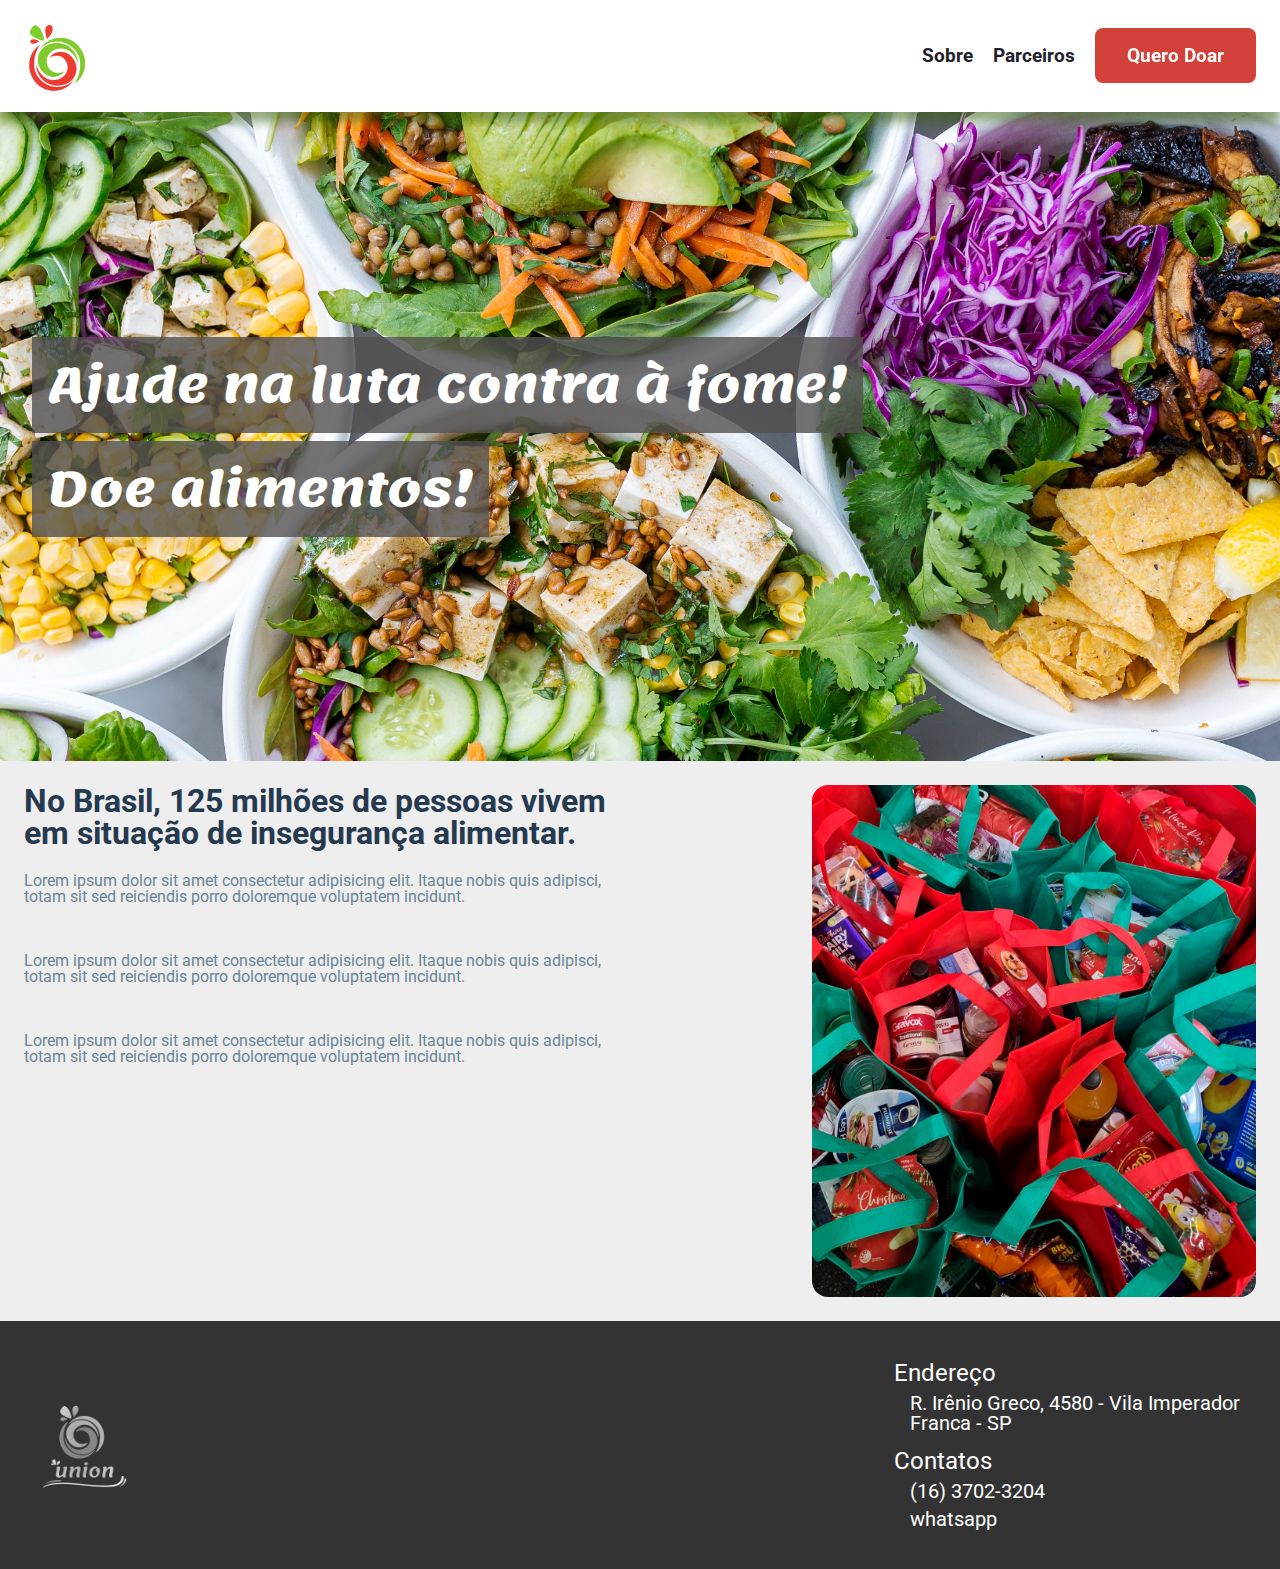
==== index.html @ 631c843e "cria repositório" ====
<!DOCTYPE html>
<html lang="pt_BR">
  <head>
    <meta charset="UTF-8" />
    <meta http-equiv="X-UA-Compatible" content="IE=edge" />
    <meta name="viewport" content="width=device-width, initial-scale=1.0" />

    <link rel="stylesheet" href="./css/reset.css">
    <link rel="stylesheet" href="./css/body.css">
    <link rel="stylesheet" href="./css/header.css">
    <link rel="stylesheet" href="./css/home.css">
    <link rel="stylesheet" href="./css/footer.css">


    <title>Home</title>
  </head>
  <body>
    <header>
      <img src="./img/logo/2.png" class="logo" alt=""/>
      <nav>
        <a href="">Sobre</a>
        <a href="">Parceiros</a>
        <a href="./html/formulario.html" class="buttonDoacao">Quero Doar</a>
      </nav>
    </header>
    <main>
        <section class="topoHome">
            <h2> <mark>Ajude na luta contra à fome!</mark></h2>
            <h2><mark>Doe alimentos!</mark></h2>
        </section>
        <section class="infoFomeBrasil">

            <div class="esquerda">

            
            <h3>No Brasil, 125 milhões de pessoas vivem em situação de insegurança alimentar.</h3>

            <p>Lorem ipsum dolor sit amet consectetur adipisicing elit. Itaque nobis quis adipisci, totam sit sed reiciendis porro doloremque voluptatem incidunt.</p>
        
            <p>Lorem ipsum dolor sit amet consectetur adipisicing elit. Itaque nobis quis adipisci, totam sit sed reiciendis porro doloremque voluptatem incidunt.</p>

            <p>Lorem ipsum dolor sit amet consectetur adipisicing elit. Itaque nobis quis adipisci, totam sit sed reiciendis porro doloremque voluptatem incidunt.</p>
        </div>
        <div class="direita">
            <img src="img/sacolas.jpg" alt="">
        </div>
        </section>
    </main>

    <footer>
        <img src="img/logo/1branco.png" alt="">

        <div class="direita">
            <ul>
                <h4>Endereço</h4>
                <li>R. Irênio Greco, 4580 - Vila Imperador<br> Franca - SP</li>
            </ul>
            <ul>
                <h4>Contatos</h4>
                <li>(16) 3702-3204</li>
                <li><a href="https://api.whatsapp.com/message/6AXYPZOGUAFRE1?autoload=1&app_absent=0">whatsapp</a></li>
            </ul>
        </div>
    </footer>
  </body>
</html>
---- css/body.css ----
body{
    font-family: 'Roboto', sans-serif;
}
---- css/header.css ----
header{
    background-color: #fff;
    display: flex;
    align-items: center;
    justify-content: space-between;
    padding: 1rem;
    box-shadow: 0px 10px 10px #3e63138a;
}
header .logo{
    width: 5rem;
}
header a{
    color: #20212B;
    text-decoration: none;
    margin:0rem .5rem ;
    font-size: 1.2rem;
    font-weight: bold;
}
header a:hover{
    color:#ef3a30;
}
header .buttonDoacao{
    background-color:#ef3a30;
    border: none;
    color: #fff;
    padding: 1rem 2rem;
    border-radius: .5rem;
    cursor: pointer;
    filter: grayscale(0.20);
}
header .buttonDoacao:hover{
    filter: grayscale(0.01);
    border: none;
    color: #fff;
    padding: 1rem 2rem;
    border-radius: .5rem;
    cursor: pointer;
}
---- css/home.css ----
.topoHome{
    background-image: url(../img/fundotopo.jpg);
    background-size:  cover;                      
    background-repeat:   no-repeat;
    background-position: center center;
    height: 65vh;
    display: flex;
    flex-direction: column;
    justify-content: center;
    padding: 2rem;
    z-index: -2;
    position:relative
}

/*/////////////////////////////////////////////////topo//////////////////////////////////////////*/
.topoHome h2{
    font-size: 3rem;
    font-weight: 700;
    color: #FFF;
    line-height: 3.5rem;
    margin: 1.5rem 0rem;
    font-family: 'Lemonada', cursive;
}
.topoHome h2 mark{
    color: #FFF;
    background-color: rgba(82, 80, 80, 0.801);
    padding: 0rem 1rem;
}
/*/////////////////////////////////////////////////infoFomeBrasil//////////////////////////////////////////*/
.infoFomeBrasil{
    display: flex;
    justify-content: space-between;
    padding: 1.5rem;
    background-color: #EEEEEE;
}
.infoFomeBrasil .esquerda{
    display: flex;
    flex-direction: column;
    max-width:50% ;
}
.infoFomeBrasil .esquerda h3{
    font-size: 2rem;
    color: #263A4F;
    font-weight: bold
}
.infoFomeBrasil .esquerda p{
    font-size: 1rem;
    color: #6A8695;
    margin: 1.5rem 0rem;
}
.infoFomeBrasil .direita{
    display: flex;
    width:40% ;
    justify-content: flex-end;
    align-items: center; 
}
.infoFomeBrasil .direita img{
    max-width:90%;
    border-radius: 1rem;
}
---- css/footer.css ----
footer{
    background-color: #333333;
    display: flex;
    align-items: center;
    justify-content: space-between;
    padding: 1.5rem;
}
footer h4{
    font-size: 1.5rem;
}
footer ul{
    color: #fff;
    margin: 1rem 1rem;
}
footer ul li{
    margin: .5rem .0rem .5rem 1rem;
    font-size: 1.25rem;
}
footer img{
    width: 7rem;
}
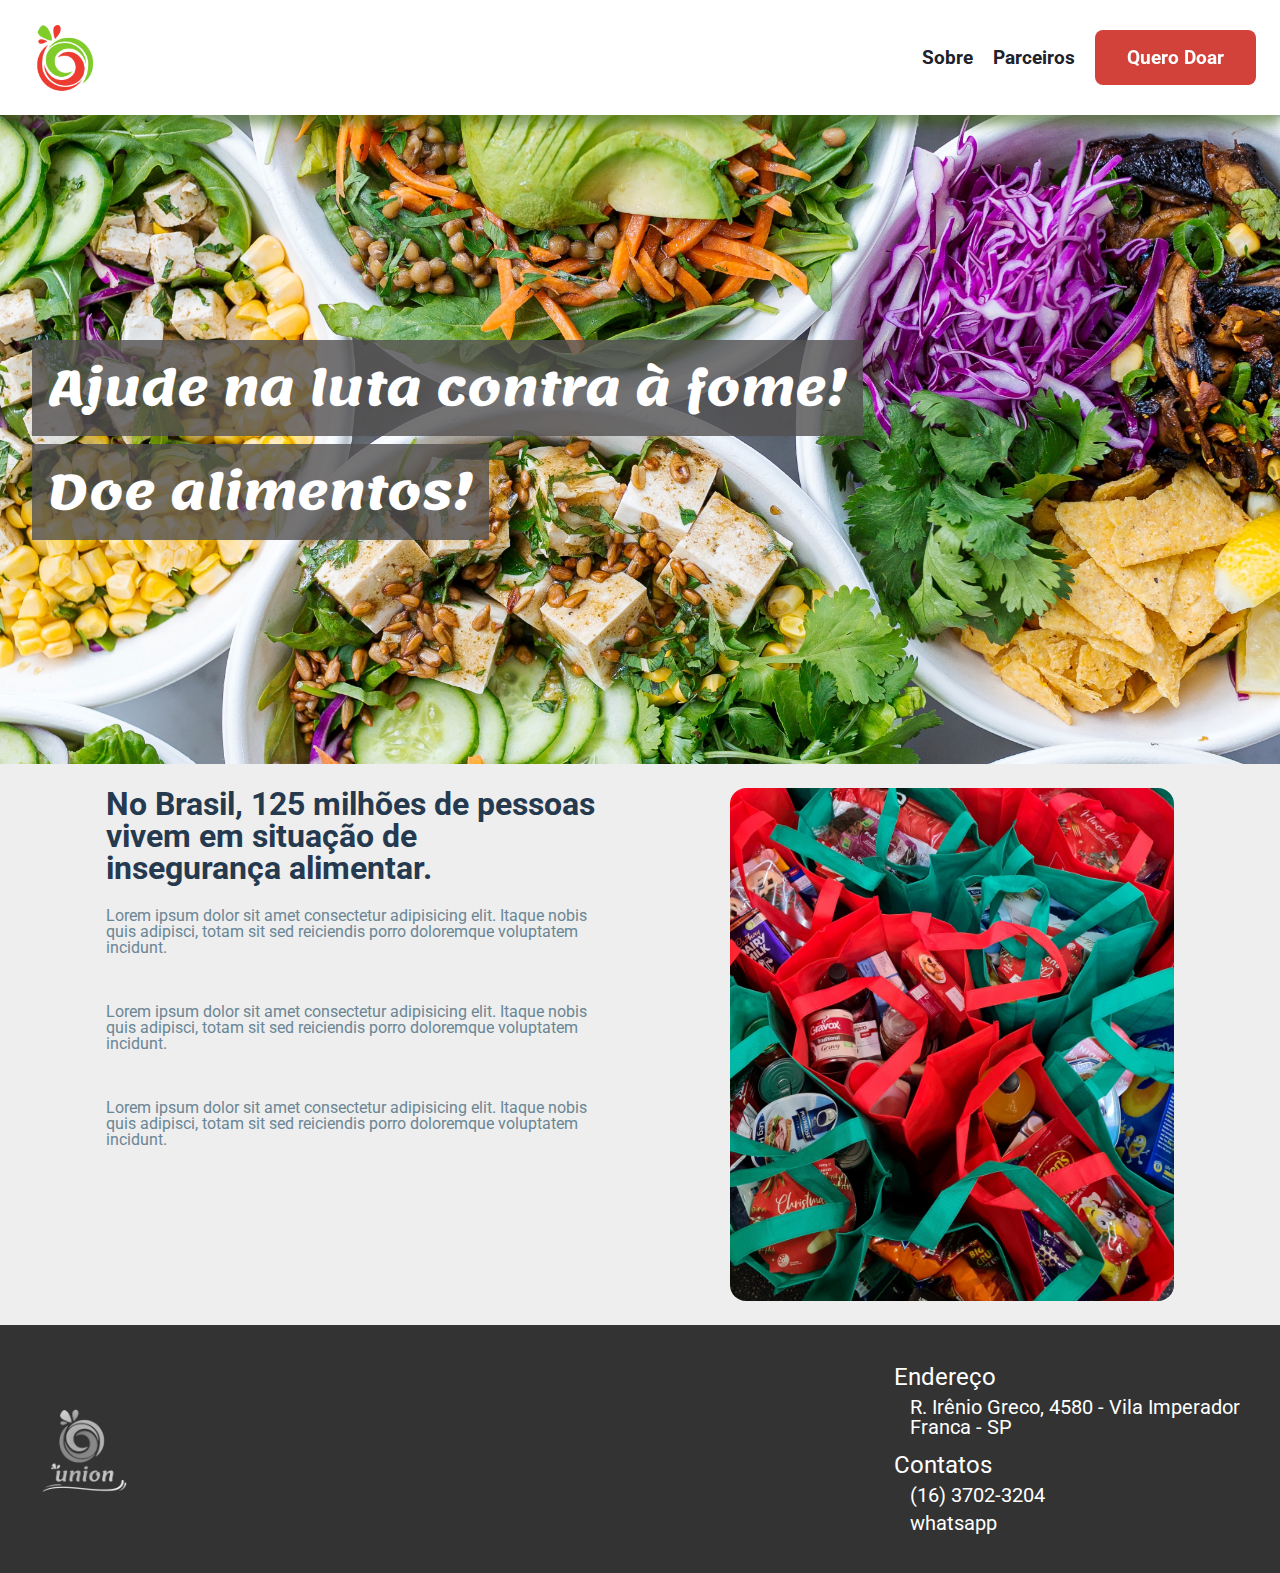
==== commit 0da00f77: "add sobre and parceiros pages" ====
--- a/index.html
+++ b/index.html
@@ -16,19 +16,19 @@
   </head>
   <body>
     <header>
-      <img src="./img/logo/2.png" class="logo" alt=""/>
-      <nav>
-        <a href="">Sobre</a>
-        <a href="">Parceiros</a>
-        <a href="./html/formulario.html" class="buttonDoacao">Quero Doar</a>
-      </nav>
-    </header>
+      <a href="./index.html"><img src="../img/logo/2.png" class="logo" alt="" /></a>  
+        <nav>
+          <a href="./html/sobre.html">Sobre</a>
+          <a href="./html/parceiros.html">Parceiros</a>
+          <a href="./html/formulario.html" class="buttonDoacao">Quero Doar</a>
+        </nav>
+      </header>
     <main>
         <section class="topoHome">
             <h2> <mark>Ajude na luta contra à fome!</mark></h2>
             <h2><mark>Doe alimentos!</mark></h2>
         </section>
-        <section class="infoFomeBrasil">
+        <section class="infoFomeBrasil sobre">
 
             <div class="esquerda">
 
--- a/css/body.css
+++ b/css/body.css
@@ -1,3 +1,35 @@
 body{
     font-family: 'Roboto', sans-serif;
+}
+
+.sobre{
+    display: flex;
+    justify-content: space-evenly;
+    padding: 1.5rem;
+    background-color: #EEEEEE;
+}
+.sobre .esquerda{
+    display: flex;
+    flex-direction: column;
+    max-width:40% ;
+}
+.sobre .esquerda h3{
+    font-size: 2rem;
+    color: #263A4F;
+    font-weight: bold
+}
+.sobre .esquerda p{
+    font-size: 1rem;
+    color: #6A8695;
+    margin: 1.5rem 0rem;
+}
+.sobre .direita{
+    display: flex;
+    width:40% ;
+    justify-content: flex-end;
+    align-items: center; 
+}
+.sobre .direita img{
+    max-width:90%;
+    border-radius: 1rem;
 }--- a/css/home.css
+++ b/css/home.css
@@ -9,7 +9,8 @@
     justify-content: center;
     padding: 2rem;
     z-index: -2;
-    position:relative
+    position:relative;
+    background-attachment: fixed;
 }
 
 /*/////////////////////////////////////////////////topo//////////////////////////////////////////*/
@@ -26,35 +27,4 @@
     background-color: rgba(82, 80, 80, 0.801);
     padding: 0rem 1rem;
 }
-/*/////////////////////////////////////////////////infoFomeBrasil//////////////////////////////////////////*/
-.infoFomeBrasil{
-    display: flex;
-    justify-content: space-between;
-    padding: 1.5rem;
-    background-color: #EEEEEE;
-}
-.infoFomeBrasil .esquerda{
-    display: flex;
-    flex-direction: column;
-    max-width:50% ;
-}
-.infoFomeBrasil .esquerda h3{
-    font-size: 2rem;
-    color: #263A4F;
-    font-weight: bold
-}
-.infoFomeBrasil .esquerda p{
-    font-size: 1rem;
-    color: #6A8695;
-    margin: 1.5rem 0rem;
-}
-.infoFomeBrasil .direita{
-    display: flex;
-    width:40% ;
-    justify-content: flex-end;
-    align-items: center; 
-}
-.infoFomeBrasil .direita img{
-    max-width:90%;
-    border-radius: 1rem;
-}
+
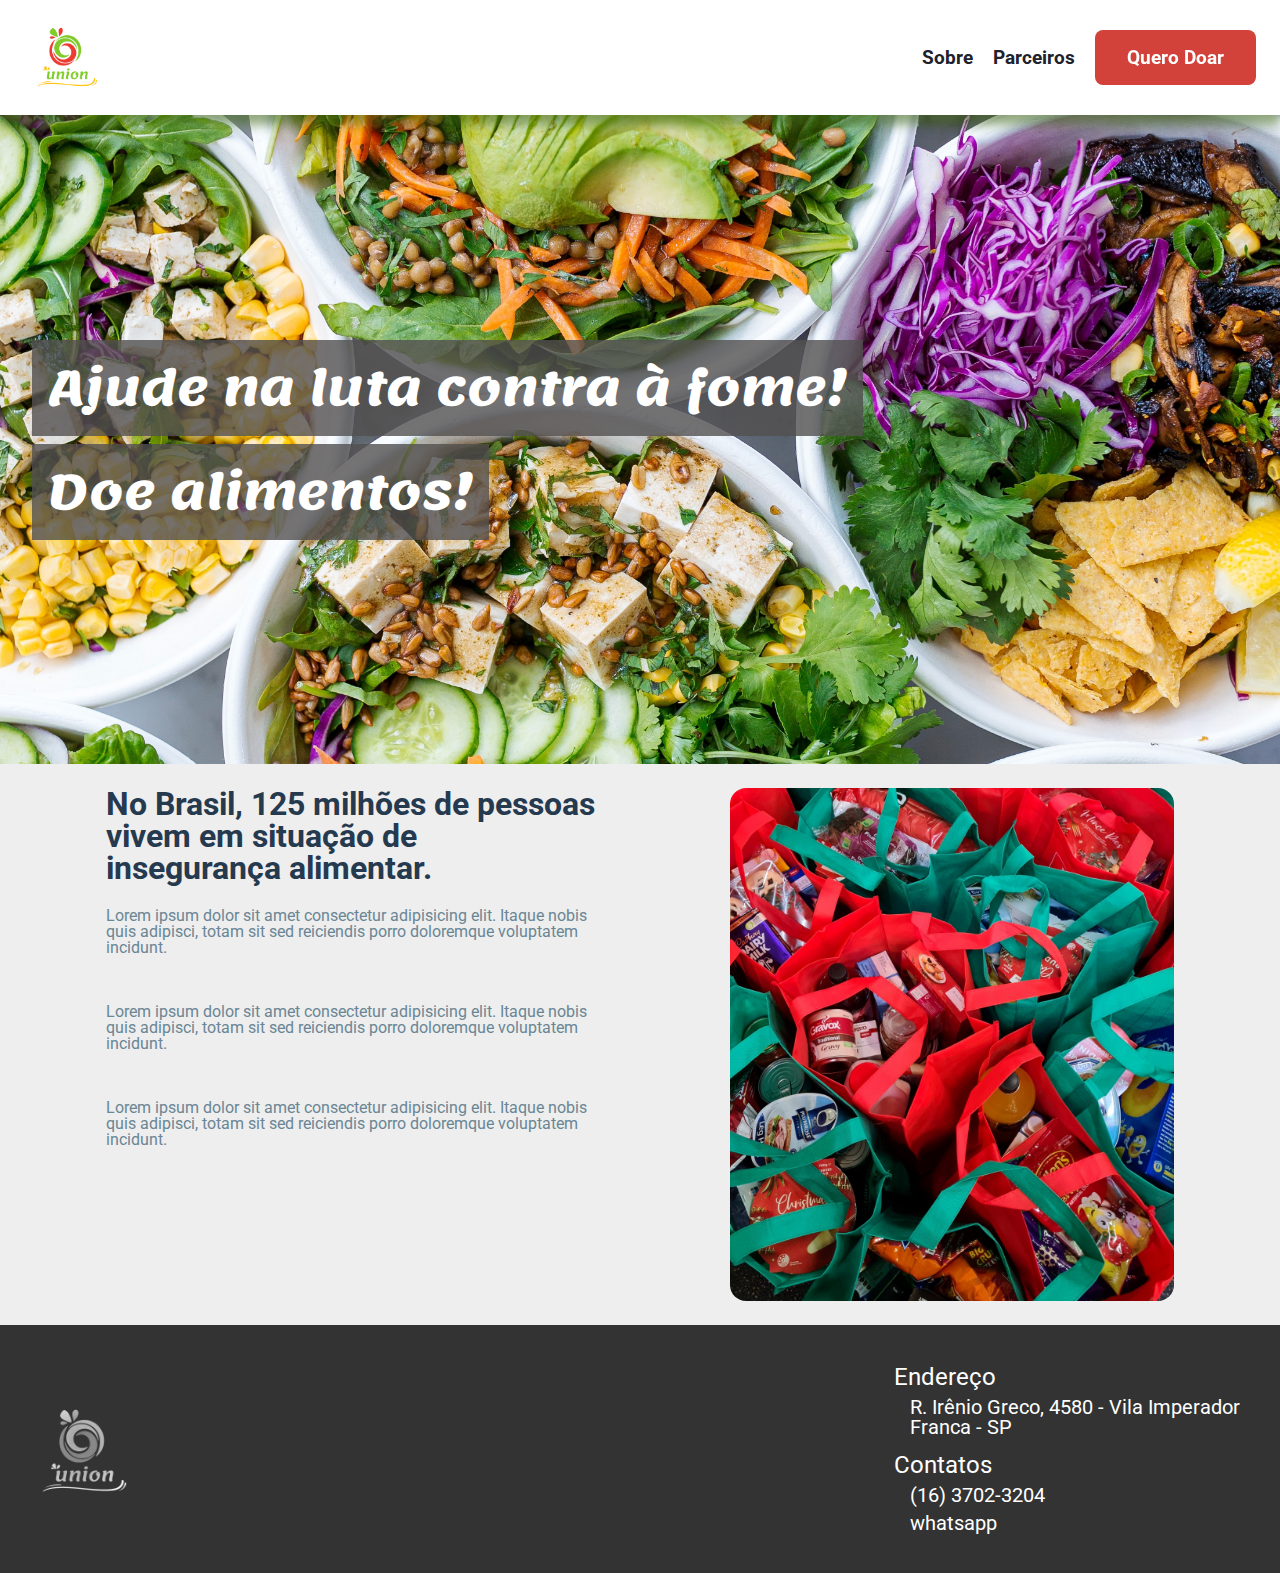
==== commit fb122e46: "add correct patho to logo" ====
--- a/index.html
+++ b/index.html
@@ -16,7 +16,7 @@
   </head>
   <body>
     <header>
-      <a href="./index.html"><img src="../img/logo/2.png" class="logo" alt="" /></a>  
+      <a href="./index.html"><img src="./img/logo/1.png" class="logo" alt="" /></a>  
         <nav>
           <a href="./html/sobre.html">Sobre</a>
           <a href="./html/parceiros.html">Parceiros</a>
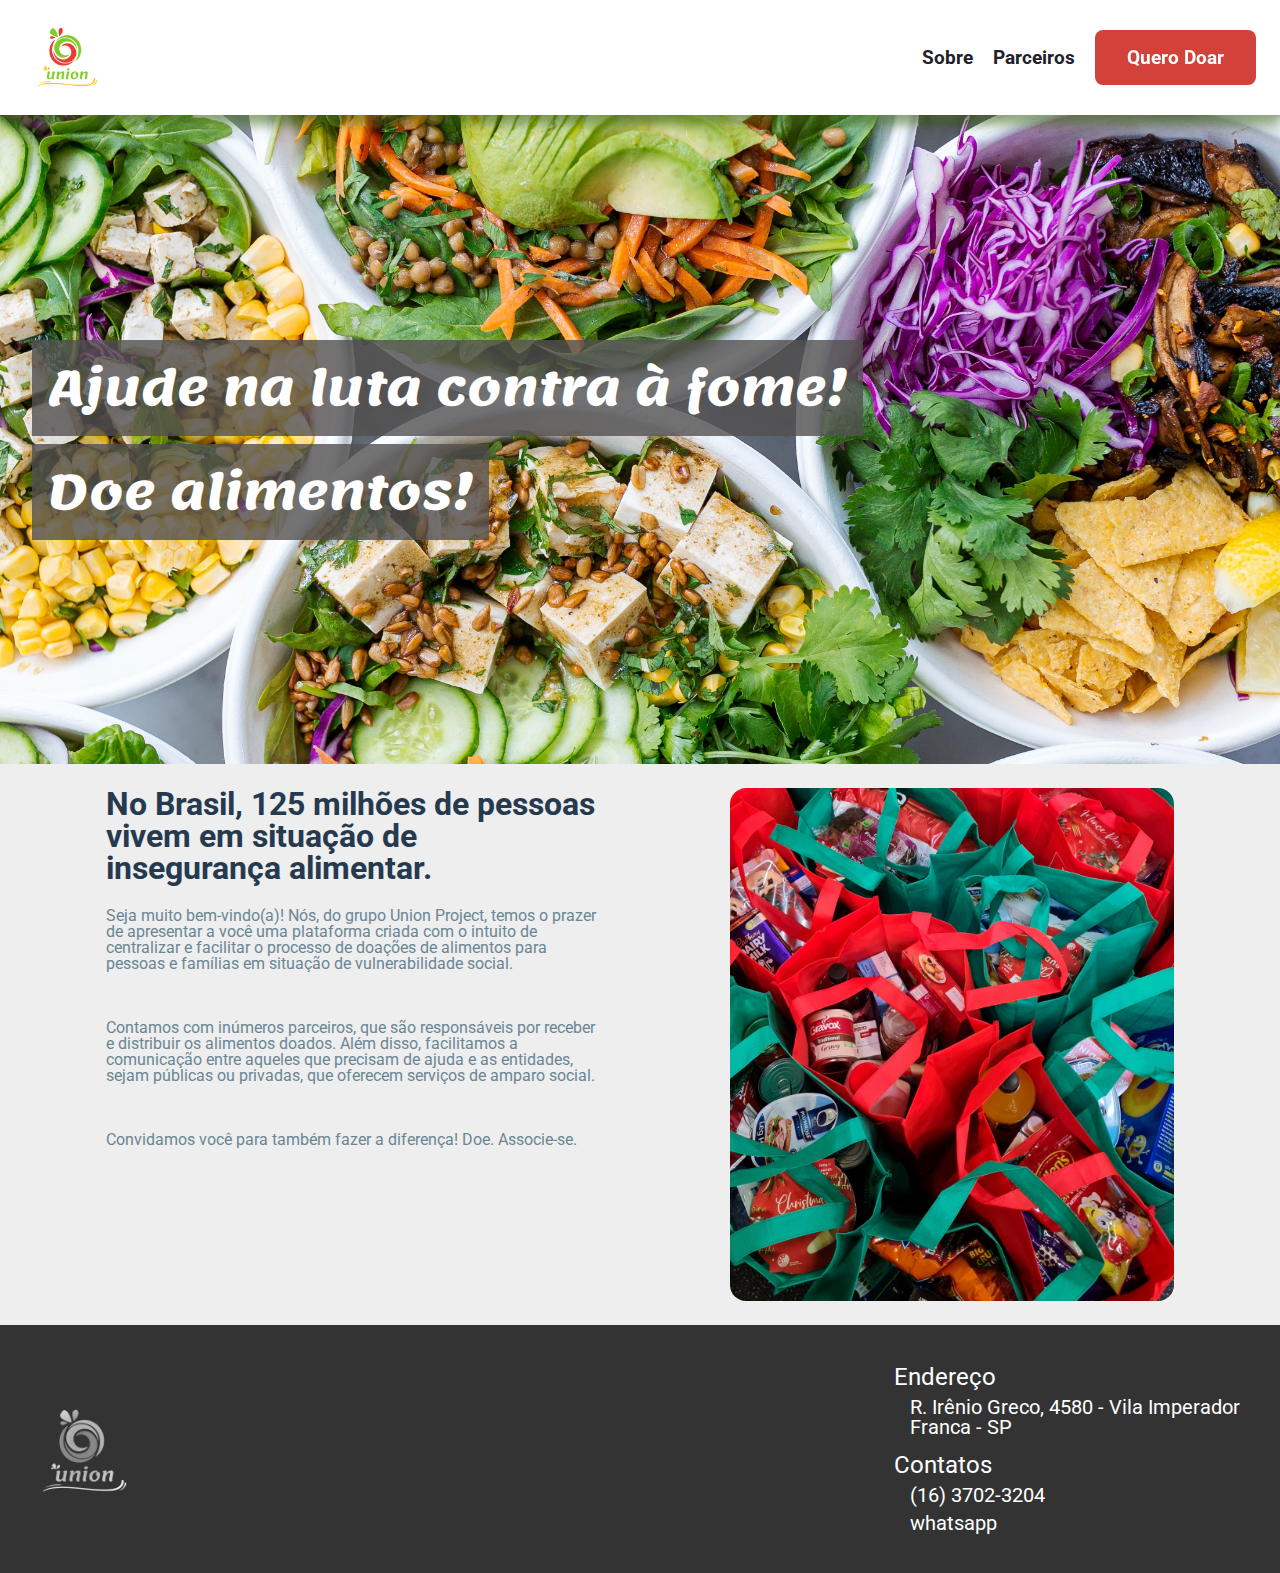
==== commit 51d06055: "Add files via upload" ====
--- a/index.html
+++ b/index.html
@@ -12,7 +12,7 @@
     <link rel="stylesheet" href="./css/footer.css">
 
 
-    <title>Home</title>
+  <title>Union Project</title>
   </head>
   <body>
     <header>
@@ -35,11 +35,11 @@
             
             <h3>No Brasil, 125 milhões de pessoas vivem em situação de insegurança alimentar.</h3>
 
-            <p>Lorem ipsum dolor sit amet consectetur adipisicing elit. Itaque nobis quis adipisci, totam sit sed reiciendis porro doloremque voluptatem incidunt.</p>
+            <p>Seja muito bem-vindo(a)! Nós, do grupo Union Project, temos o prazer de apresentar a você uma plataforma criada com o intuito de centralizar e facilitar o processo de doações de alimentos para pessoas e famílias em situação de vulnerabilidade social.</p>
         
-            <p>Lorem ipsum dolor sit amet consectetur adipisicing elit. Itaque nobis quis adipisci, totam sit sed reiciendis porro doloremque voluptatem incidunt.</p>
+            <p>Contamos com inúmeros parceiros, que são responsáveis por receber e distribuir os alimentos doados. Além disso, facilitamos a comunicação entre aqueles que precisam de ajuda e as entidades, sejam públicas ou privadas, que oferecem serviços de amparo social.</p>
 
-            <p>Lorem ipsum dolor sit amet consectetur adipisicing elit. Itaque nobis quis adipisci, totam sit sed reiciendis porro doloremque voluptatem incidunt.</p>
+            <p>Convidamos você para também fazer a diferença! Doe. Associe-se.</p>
         </div>
         <div class="direita">
             <img src="img/sacolas.jpg" alt="">
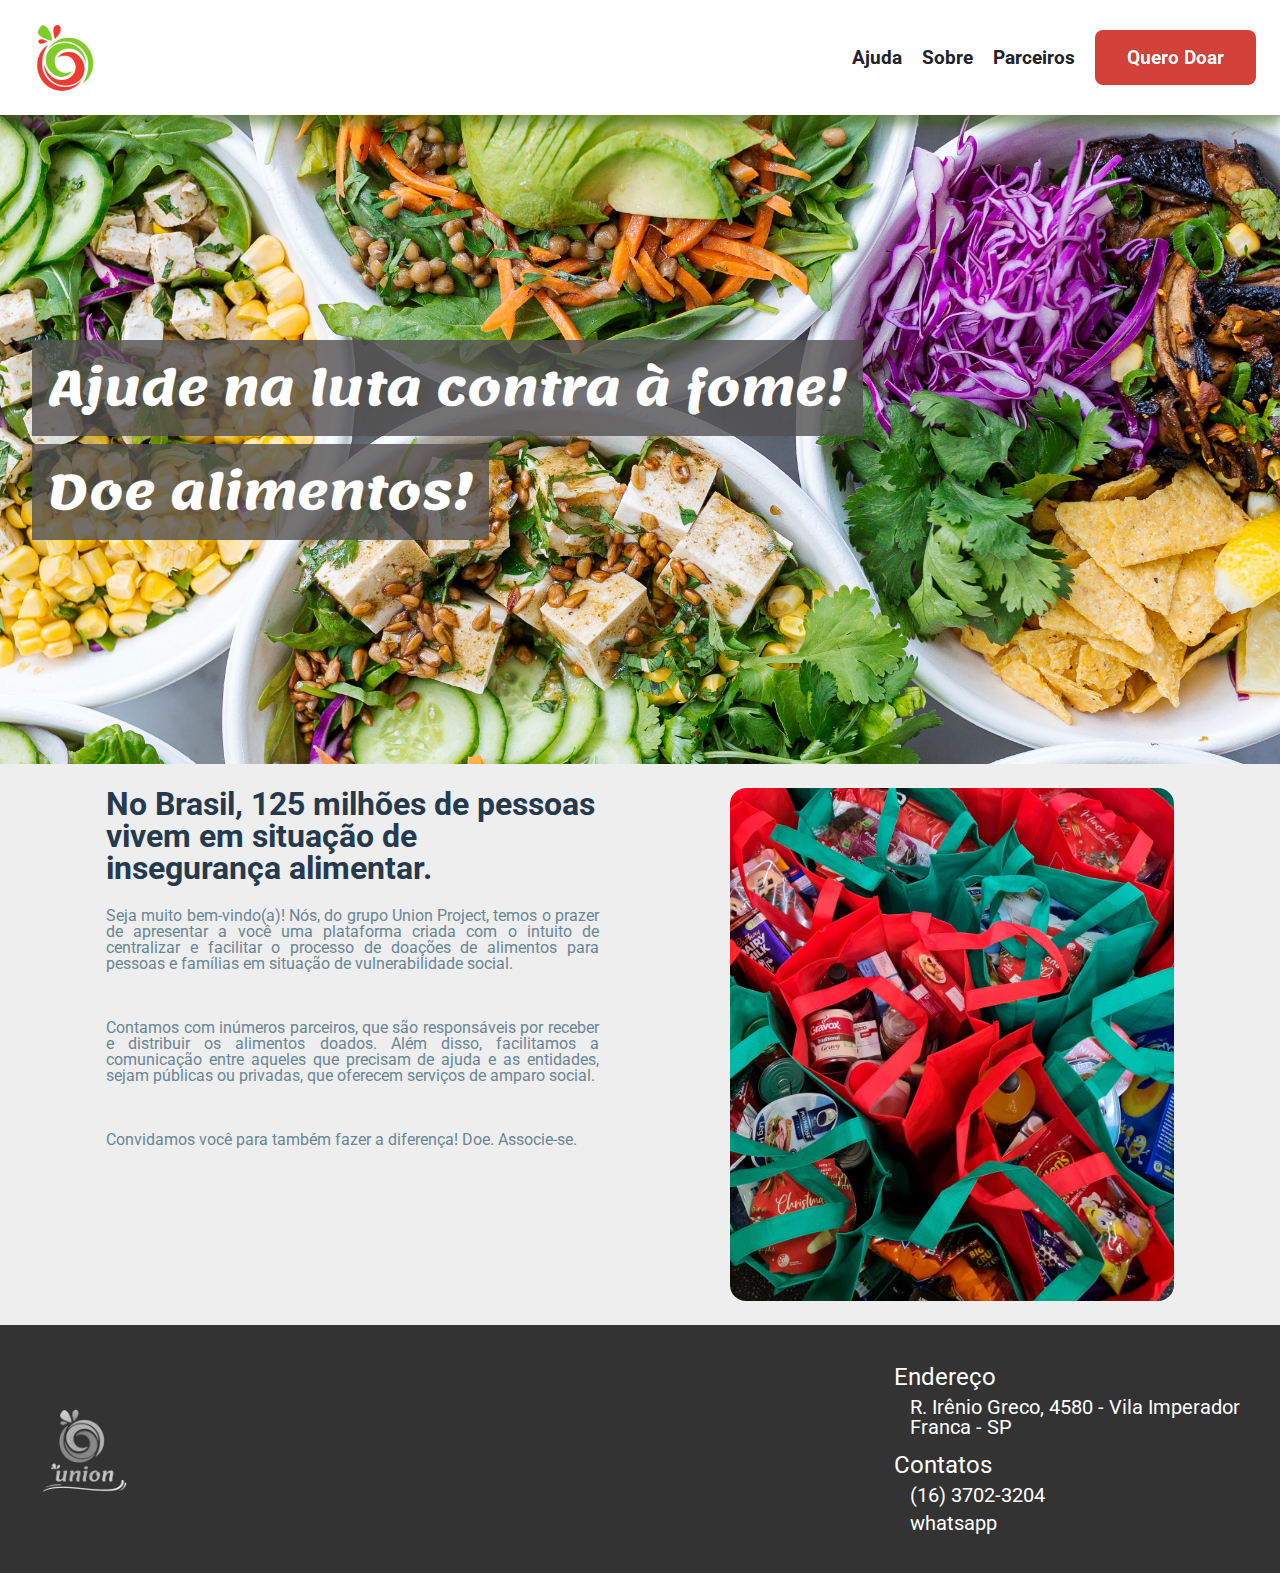
==== commit 9859e2b3: "Add files via upload" ====
--- a/index.html
+++ b/index.html
@@ -16,13 +16,14 @@
   </head>
   <body>
     <header>
-      <a href="./index.html"><img src="./img/logo/1.png" class="logo" alt="" /></a>  
+      <a href="index.html"><img src="../img/logo/2.png" class="logo" alt="" /></a>  
         <nav>
-          <a href="./html/sobre.html">Sobre</a>
-          <a href="./html/parceiros.html">Parceiros</a>
-          <a href="./html/formulario.html" class="buttonDoacao">Quero Doar</a>
+          <a href="html/ajuda.html">Ajuda</a>
+          <a href="html/sobre.html">Sobre</a>
+          <a href="html/parceiros.html">Parceiros</a>
+          <a href="html/formulario.html" class="buttonDoacao">Quero Doar</a>
         </nav>
-      </header>
+  </header>
     <main>
         <section class="topoHome">
             <h2> <mark>Ajude na luta contra à fome!</mark></h2>
--- a/css/body.css
+++ b/css/body.css
@@ -22,6 +22,7 @@
     font-size: 1rem;
     color: #6A8695;
     margin: 1.5rem 0rem;
+    text-align: justify;
 }
 .sobre .direita{
     display: flex;
